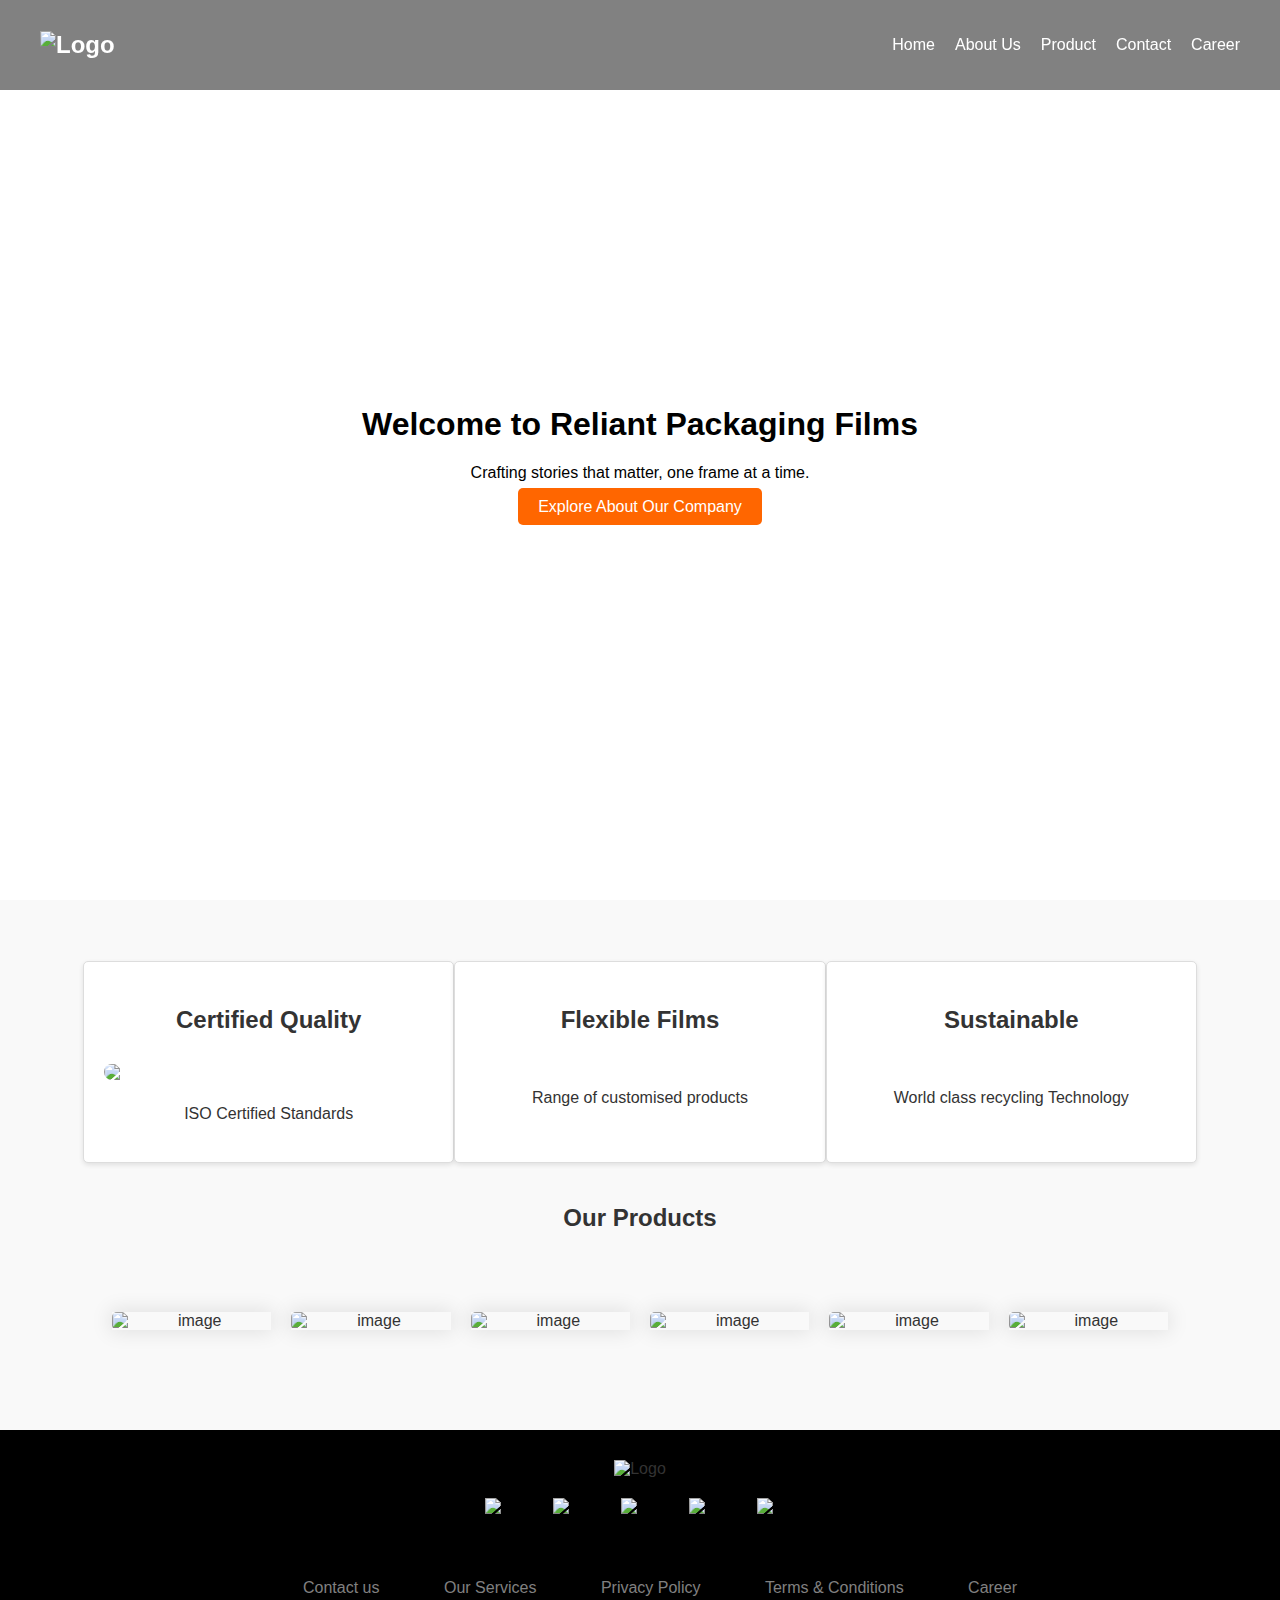
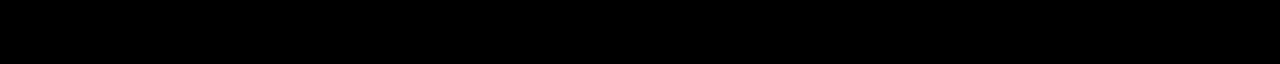
==== index.html @ 745c51cf "Add files via upload" ====
<!DOCTYPE html>
<html lang="en">
<head>
  <meta charset="UTF-8">
  <meta name="viewport" content="width=device-width, initial-scale=1.0">
  <title>Home - Your Company</title>
  <link rel="stylesheet" href="Homepage.css">
</head>
<body>
  <!-- Header Section -->
  <header>
    <div class="logo"><img src="E:\Internship Projects\Reliant Website\logoesr.png" alt="Logo"></div>
    <nav>
      <ul>
        <li><a href="Homepage.html">Home</a></li>
        <li><a href="About-us-page.html">About Us</a></li>
        <li><a href="#product">Product</a></li>
        <li><a href="#contact">Contact</a></li>
        <li><a href="#Career">Career</a></li>
      </ul>
    </nav>
  </header>

  <!-- main Section -->
  <section class="main">
    <video autoplay muted loop class="background-video">
      <source src="E:\Internship Projects\Reliant Website\background video.mp4" type="video/mp4">
    </video>
    <div class="hero-overlay">
      <h1>Welcome to Reliant Packaging Films</h1>
      <p>Crafting stories that matter, one frame at a time.</p>
      <a href="#about" class="cta-button">Explore About Our Company</a>
    </div>
  </section>

  <!-- Production Section -->
  <section id="Production">
        <div class="Productions">
          <div class="Production-item">
            <h3>Certified Quality<img src="E:\Internship Projects\Reliant Website\Factory.webp"></h3>
           <p>ISO Certified Standards</p>
         </div>
          <div class="Production-item">
            <h3 id="add">Flexible Films <img src="E:\Internship Projects\Reliant Website\77554-6509289-2.jpg" alt="" ></h3>
            <p>Range of customised products</p>
          </div>
           <div class="Production-item">
             <h3>Sustainable <img src="E:\Internship Projects\Reliant Website\OIP.jpg" alt=""></h3>
             <p> World class recycling Technology</p>
           </div>
        </div> 
        <div id="product-text">
          <h2 >Our Products</h2>
        </div>
         <div class="Container">
         
          <div class="box">
            <img src="E:\Internship Projects\Reliant Website\Rubber Release-Film.jpg" alt="image">
          </div >
          <div class="box">
            <img src="E:\Internship Projects\Reliant Website\nylon blister.jpg" alt="image">
          </div>
          <div class="box">
            <img src="E:\Internship Projects\Reliant Website\Medical-Soft-Blister-Film-4.jpg" alt="image">
         </div>
         <div class="box">
          <img src="E:\Internship Projects\Reliant Website\0450fd734.jpg" alt="image">
        </div> 
        <div class="box">
         <img src="E:\Internship Projects\Reliant Website\stretch-wrap-film.jpeg" alt="image">
        </div>
        <div class="box">
          <img src="E:\Internship Projects\Reliant Website\77554-6509289-2.jpg" alt="image">
        </div>
       </div>
    
  </section>

  <!-- Footer Section -->

<footer>
  <div class="footer">
    <div class="logo"><img src="E:\Internship Projects\Reliant Website\logoesr.png" alt="Logo">
    </div> 
    <div class="row">
      <a href="#"><i class="fa fa-facebook"><img src="E:\Internship Projects\Facebook Logo icon.png"></i></a>
      <a href="#"><i class="fa fa-instagram"><img src="E:\Internship Projects\Instagram Logo icon.png"></i></a>
      <a href="#"><i class="fa fa-youtube"><img src="E:\Internship Projects\Youtube Logo icon.png"></i></a>
      <a href="#"><i class="fa fa-twitter"><img src="E:\Internship Projects\Twitter ( X ) Logo icon.png"></i></a>
      <a href="#"><i class="fa fa-whatsapp"><img src="E:\Internship Projects\Watsapp Logo icon.png"></i></a>
    </div>

    <div class="row2">
      <ul>
        <li><a href="#">Contact us</a></li>
        <li><a href="#">Our Services</a></li>
        <li><a href="#">Privacy Policy</a></li>
        <li><a href="#">Terms & Conditions</a></li>
        <li><a href="#">Career</a></li>
      </ul>
    </div>

    <div class="row">

    </div>
  </div>
</footer>
</body>
</html>
---- Homepage.css ----
/* General Reset */
body, html {
  margin: 0;
  padding: 0;
  font-family: Arial, sans-serif;
  color: #333;
  box-sizing: border-box;
}

* {
  box-sizing: inherit;
}

/* Header */
header {
  display: flex;
  justify-content: space-between;
  align-items: center;
  padding: 20px 40px;
  background: rgba(0, 0, 0, 0.496);
  color: rgb(255, 255, 255);
  position: fixed;
  width: 100%;
  z-index: 10;
}

header .logo {
  font-size: 24px;
  font-weight: bold;
}

nav ul {
  list-style: none;
  display: flex;
  gap: 20px;
}

nav ul li a {
  text-decoration: none;
  color: white;
  font-size: 16px;
  position: relative;
}


nav a::before {
  content: '';
  position: absolute;
  bottom: 0;
  left: 0;
  width: 100%;
  height: 2px;
  background: linear-gradient(to right, #e1c87d, #ff9d3c, #ed4d4d);
  z-index: 1;
  transform: scaleX(0);
  transform-origin: left;
  transition: transform 0.5s ease-in-out;
}

nav a:hover::before {
  transform: scaleX(1);
} 

nav[data-animation="bonus"] a::before {
  transform-origin: right;
}

nav[data-animation="bonus"] a:hover::before {
  transform-origin: left;
  transform: scaleX(1);
  transition-timing-function: cubic-bezier(0.2, 1, 0.82, 0.94);
}

/* Main Section */
.main {
  position: relative;
  height: 100vh;
  text-align: center;
  color: rgb(0, 0, 0);
  display: flex;
  justify-content: center;
  align-items: center;
  overflow: hidden;
}

.main .background-video {
  position: absolute;
  top: 0;
  left: 0;
  width: 100%;
  height: 100%;
  object-fit: cover;
  z-index: -1;
}

.main-overlay {
  z-index: 1;
}

.main-overlay h1 {
  font-size: 48px;
  margin-bottom: 10px;
}

.main-overlay p {
  font-size: 20px;
  margin-bottom: 20px;
}

.cta-button {
  padding: 10px 20px;
  background: #ff6600;
  color: white;
  text-decoration: none;
  border-radius: 5px;
  font-size: 16px;
}

.cta-button:hover {
  background: #e05500;
}
@media (max-width:720px){
  .main{
  text-align:left;
  padding:5%;
  }
  
  }

/* Production Section */
#Production {
  padding: 50px 20px;
  text-align: center;
  background: #f9f9f9;
}

#product-text{
  width: 100%;
  padding: 10px;
  margin: auto;
}

.Productions{
  width: 90%;
  padding: 1px;
  margin: 10px auto;
  display: flex;
  flex-direction: row;
  justify-content: center;
}

.Production-item {
  background: white;
  padding: 20px;
  border: 1px solid #ddd;
  border-radius: 5px;
  box-shadow: 0 2px 5px rgba(0, 0, 0, 0.1);
  width: 100%;
  display: inline-block;
}

.Production-item h3 {
  font-size: 24px;
  margin-bottom: 10px;
}

.Production-item p {
  font-size: 16px;
  line-height: 1.5;
}
.Production-item img {
  width: 100%;
  margin-top: 30px;
  border-radius: 8px;
  display: inline-block;
}
.add{
  margin-top: 5px;
}
@media (max-width:720px){
  .Production-item{
  width: 100%;
  padding:5%;
  }
  }

.Container {
  width: 90%;
  padding: 20px;
  margin: 30px auto;
  display: flex;
  flex-direction: row;
  justify-content: center;
  }

.Container .box {
  width: 250px;
  margin: 0 10px;
  box-shadow: 0 0 20px 2px rgba(0, 0, 0, 0.1);
  transition: 1s;
}


.Container .box img{
  display: block;
  width: 100%;
  border-radius: 5px;
}


.box :hover{
  transform: scaleX(1.3);
  z-index: 2;
}
 
/* Footer */
body{
  margin:0;
  overflow-x:hidden;
  }
  
  .footer{
  background:#000000;
  padding:30px 0px;
  font-family: 'Play', sans-serif;
  text-align:center;
  }
  
  .footer .row img {
    width: 1cm;
    margin:1% 0%;
    padding:0.6% 0%;
    color:gray;
    font-size:0.8em;
    display: inline-block;
    }
    
    .footer .row a{
    text-decoration:none;
    color:gray;
    transition:0.5s;
    position: relative;
  }

  .footer .row a::before {
    content: '';
    position: absolute;
    bottom: 0;
    left: 0;
    width: 100%;
    height: 2px;
    background: linear-gradient(to right, #b47dcd, #e878a2, #eb85ab);
    z-index: 1;
    transform: scaleX(0);
    transform-origin: left;
    transition: transform 0.5s ease-in-out;
  }

  .footer .row a:hover::before {
    transform: scaleX(1);
  } 

  .footer .row[data-animation="bonus"] a::before {
    transform-origin: right;
  }
  
  .footer .row[data-animation="bonus"] a:hover::before {
    transform-origin: left;
    transform: scaleX(1);
    transition-timing-function: cubic-bezier(0.2, 1, 0.82, 0.94);
  }
  

    .footer .row ul{
    width:10px;
    }
    
    .footer .row ul li{
    display:inline-block;
    margin:0px 30px;
    }
    
    .footer .row a i{
    font-size:2em;
    margin:0% 1%;
    }
    
    @media (max-width:720px){
    .footer{
    text-align:left;
    padding:5%;
    }
    .footer .row ul li{
    display:block;
    margin:10px 0px;
    text-align:left;
    }
    .footer .row a i{
    margin:0% 3%;
    }
    }

  .footer .row2{
  width:100%;
  margin:1% 0%;
  padding:0.6% 0%;
  color:gray;
  font-size:0.8m;
  }
  
  .footer .row2 a{
  text-decoration:none;
  color:gray;
  transition:0.5s;
  position: relative;
}

.footer .row2 a::before {
  content: '';
  position: absolute;
  bottom: 0;
  left: 0;
  width: 100%;
  height: 2px;
  background: linear-gradient(to right, #b47dcd, #e878a2, #eb85ab);
  z-index: 1;
  transform: scaleX(0);
  transform-origin: left;
  transition: transform 0.5s ease-in-out;
}

.footer .row2 a:hover::before {
  transform: scaleX(1);
} 

.footer .row2[data-animation="bonus"] a::before {
  transform-origin: right;
}

.footer .row2[data-animation="bonus"] a:hover::before {
  transform-origin: left;
  transform: scaleX(1);
  transition-timing-function: cubic-bezier(0.2, 1, 0.82, 0.94);
}
  .footer .row2 ul{
  width:100%;
  }
  
  .footer .row2 ul li{
  display:inline-block;
  margin:0px 30px;
  }
  
  .footer .row2 a i{
  font-size:2em;
  margin:0% 1%;
  }
  
  @media (max-width:720px){
  .footer{
  text-align:left;
  padding:5%;
  }
  .footer .row2 ul li{
  display:block;
  margin:10px 0px;
  text-align:left;
  }
  .footer .row2 a i{
  margin:0% 3%;
  }
  }
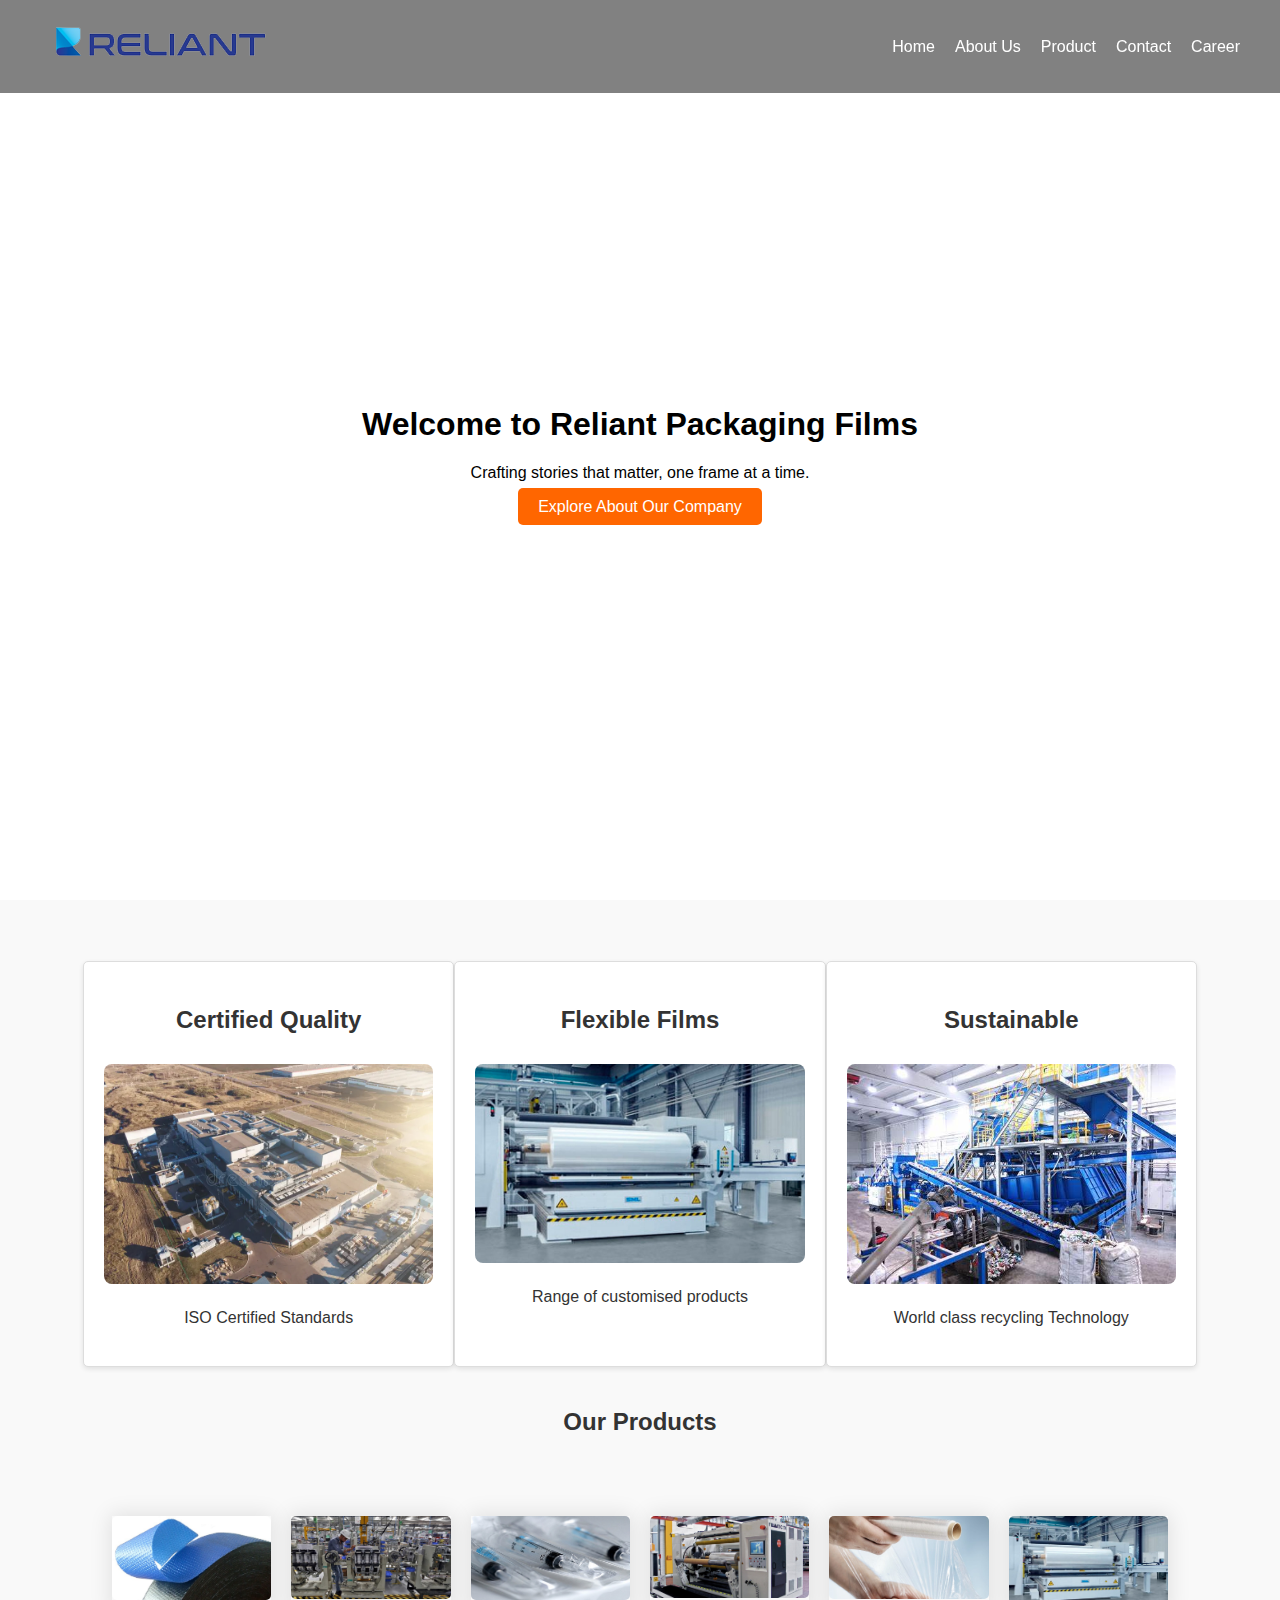
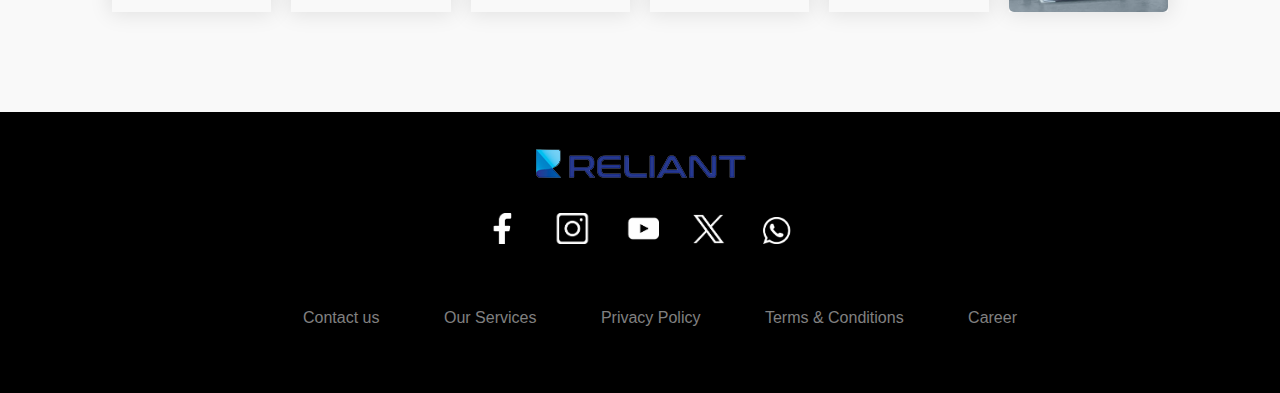
==== commit a2d15f4a: "Update index.html" ====
--- a/index.html
+++ b/index.html
@@ -9,7 +9,7 @@
 <body>
   <!-- Header Section -->
   <header>
-    <div class="logo"><img src="E:\Internship Projects\Reliant Website\logoesr.png" alt="Logo"></div>
+    <div class="logo"><img src="logoesr.png" alt="Logo"></div>
     <nav>
       <ul>
         <li><a href="Homepage.html">Home</a></li>
@@ -24,7 +24,7 @@
   <!-- main Section -->
   <section class="main">
     <video autoplay muted loop class="background-video">
-      <source src="E:\Internship Projects\Reliant Website\background video.mp4" type="video/mp4">
+      <source src="background video.mp4" type="video/mp4">
     </video>
     <div class="hero-overlay">
       <h1>Welcome to Reliant Packaging Films</h1>
@@ -37,15 +37,15 @@
   <section id="Production">
         <div class="Productions">
           <div class="Production-item">
-            <h3>Certified Quality<img src="E:\Internship Projects\Reliant Website\Factory.webp"></h3>
+            <h3>Certified Quality<img src="Factory.webp"></h3>
            <p>ISO Certified Standards</p>
          </div>
           <div class="Production-item">
-            <h3 id="add">Flexible Films <img src="E:\Internship Projects\Reliant Website\77554-6509289-2.jpg" alt="" ></h3>
+            <h3 id="add">Flexible Films <img src="77554-6509289-2.jpg" alt="" ></h3>
             <p>Range of customised products</p>
           </div>
            <div class="Production-item">
-             <h3>Sustainable <img src="E:\Internship Projects\Reliant Website\OIP.jpg" alt=""></h3>
+             <h3>Sustainable <img src="OIP.jpg" alt=""></h3>
              <p> World class recycling Technology</p>
            </div>
         </div> 
@@ -55,22 +55,22 @@
          <div class="Container">
          
           <div class="box">
-            <img src="E:\Internship Projects\Reliant Website\Rubber Release-Film.jpg" alt="image">
+            <img src="Rubber Release-Film.jpg" alt="image">
           </div >
           <div class="box">
-            <img src="E:\Internship Projects\Reliant Website\nylon blister.jpg" alt="image">
+            <img src="nylon blister.jpg" alt="image">
           </div>
           <div class="box">
-            <img src="E:\Internship Projects\Reliant Website\Medical-Soft-Blister-Film-4.jpg" alt="image">
+            <img src="Medical-Soft-Blister-Film-4.jpg" alt="image">
          </div>
          <div class="box">
-          <img src="E:\Internship Projects\Reliant Website\0450fd734.jpg" alt="image">
+          <img src="0450fd734.jpg" alt="image">
         </div> 
         <div class="box">
-         <img src="E:\Internship Projects\Reliant Website\stretch-wrap-film.jpeg" alt="image">
+         <img src="stretch-wrap-film.jpeg" alt="image">
         </div>
         <div class="box">
-          <img src="E:\Internship Projects\Reliant Website\77554-6509289-2.jpg" alt="image">
+          <img src="77554-6509289-2.jpg" alt="image">
         </div>
        </div>
     
@@ -80,14 +80,14 @@
 
 <footer>
   <div class="footer">
-    <div class="logo"><img src="E:\Internship Projects\Reliant Website\logoesr.png" alt="Logo">
+    <div class="logo"><img src="logoesr.png" alt="Logo">
     </div> 
     <div class="row">
-      <a href="#"><i class="fa fa-facebook"><img src="E:\Internship Projects\Facebook Logo icon.png"></i></a>
-      <a href="#"><i class="fa fa-instagram"><img src="E:\Internship Projects\Instagram Logo icon.png"></i></a>
-      <a href="#"><i class="fa fa-youtube"><img src="E:\Internship Projects\Youtube Logo icon.png"></i></a>
-      <a href="#"><i class="fa fa-twitter"><img src="E:\Internship Projects\Twitter ( X ) Logo icon.png"></i></a>
-      <a href="#"><i class="fa fa-whatsapp"><img src="E:\Internship Projects\Watsapp Logo icon.png"></i></a>
+      <a href="#"><i class="fa fa-facebook"><img src="Facebook Logo icon.png"></i></a>
+      <a href="#"><i class="fa fa-instagram"><img src="Instagram Logo icon.png"></i></a>
+      <a href="#"><i class="fa fa-youtube"><img src="Youtube Logo icon.png"></i></a>
+      <a href="#"><i class="fa fa-twitter"><img src="Twitter ( X ) Logo icon.png"></i></a>
+      <a href="#"><i class="fa fa-whatsapp"><img src="Watsapp Logo icon.png"></i></a>
     </div>
 
     <div class="row2">
@@ -106,4 +106,4 @@
   </div>
 </footer>
 </body>
-</html>+</html>
